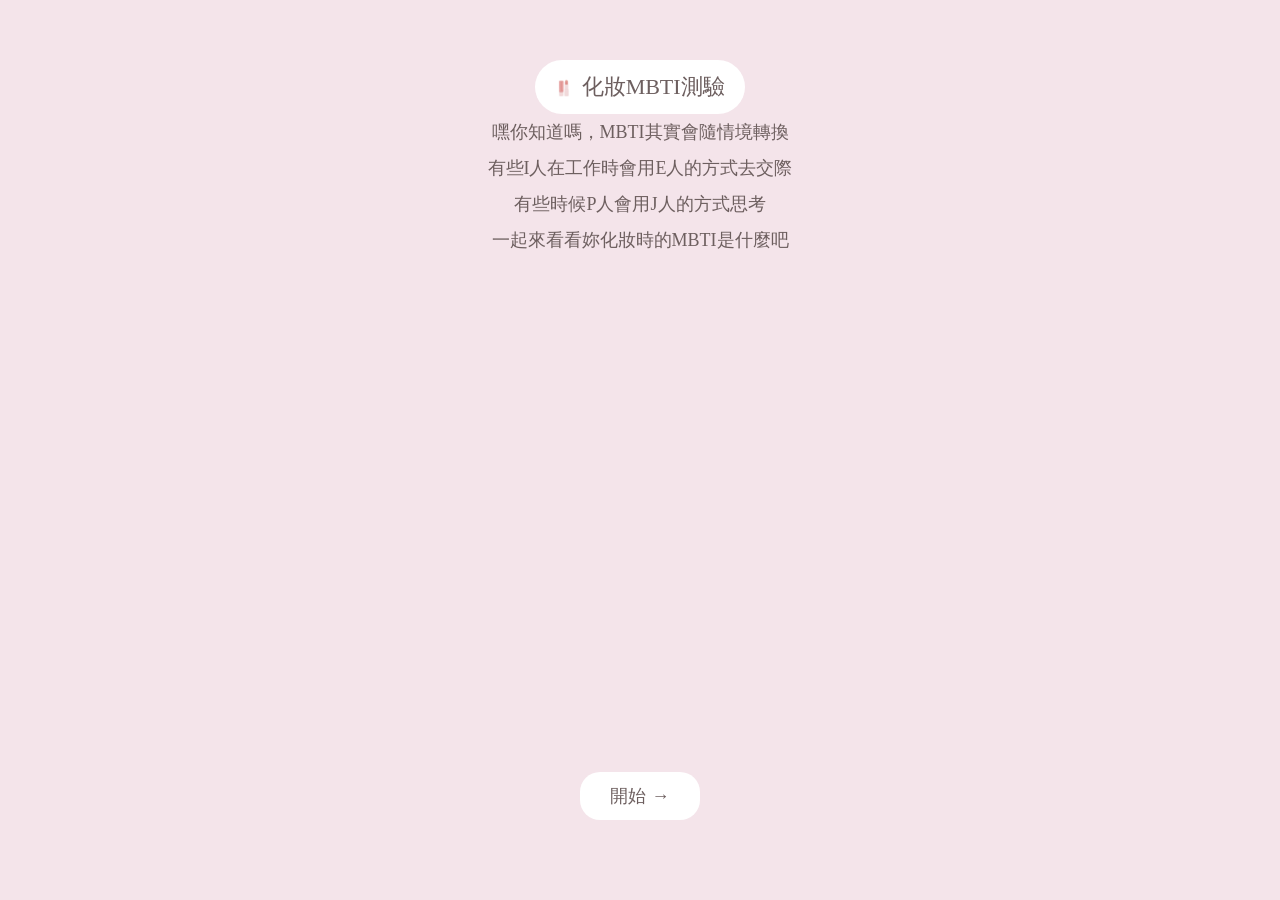
==== index.html @ 0e93921a "Adjust animation properties in index.html淡入改慢 Updated animation timings and delays for smoother tran" ====
<!DOCTYPE html>
<html lang="zh-Hant">
<head>
<meta charset="UTF-8">
<meta name="viewport" content="width=device-width, initial-scale=1.0">
<title>化妝MBTI測驗</title>

<style>
body{
  margin:0;
  font-family:"微軟正黑體";
  background:#f4e4ea;
}

.container{
  width:100%;
  height:100vh;
  display:flex;
  flex-direction:column;
  align-items:center;
  justify-content:flex-start;
  text-align:center;
  padding:40px 20px;
  box-sizing:border-box;
}

/* 標題 */
.title-box{
  margin-top:20px;
  display:inline-flex;
  align-items:center;
  gap:10px;
  background:#FFFFFF;
  padding:12px 20px;
  border-radius:30px;
  font-size:22px;
  color:#6d5f5f;

  opacity:0;
  transform:translateY(10px);
  animation:fadeTitle 1.2s ease forwards;
}

.title-box img{
  height:20px;
  transform:translateY(1px);
}

@keyframes fadeTitle{
  to{
    opacity:1;
    transform:translateY(0);
  }
}

/* ⭐ 超慢逐行 */
.line{
  font-size:18px;
  line-height:2;
  color:#6d5f5f;

  opacity:0;
  transform:translateY(25px);

  animation:fadeUp 1.8s ease forwards;
}

/* ⭐ 間隔拉超長 */
.l1{ animation-delay:0.6s; }
.l2{ animation-delay:2.0s; }
.l3{ animation-delay:3.4s; }
.l4{ animation-delay:4.8s; }

@keyframes fadeUp{
  to{
    opacity:1;
    transform:translateY(0);
  }
}

/* 按鈕 */
.start-btn{
  margin-top:auto;
  margin-bottom:40px;
  padding:12px 30px;
  border:none;
  border-radius:20px;
  font-size:18px;
  background:#FFFFFF;
  color:#6d5f5f;
}
</style>
</head>

<body>

<div class="container">

  <div class="title-box">
    <img src="images/標題小口紅.png">
    化妝MBTI測驗
  </div>

  <!-- ⭐ 逐行 -->
  <div class="line l1">嘿你知道嗎，MBTI其實會隨情境轉換</div>
  <div class="line l2">有些I人在工作時會用E人的方式去交際</div>
  <div class="line l3">有些時候P人會用J人的方式思考</div>
  <div class="line l4">一起來看看妳化妝時的MBTI是什麼吧</div>

  <button class="start-btn" onclick="start()">
    開始 →
  </button>

</div>

<script>
function start(){
  localStorage.setItem("result", JSON.stringify([]));
  location.href = "page1.html";
}
</script>

</body>
</html>
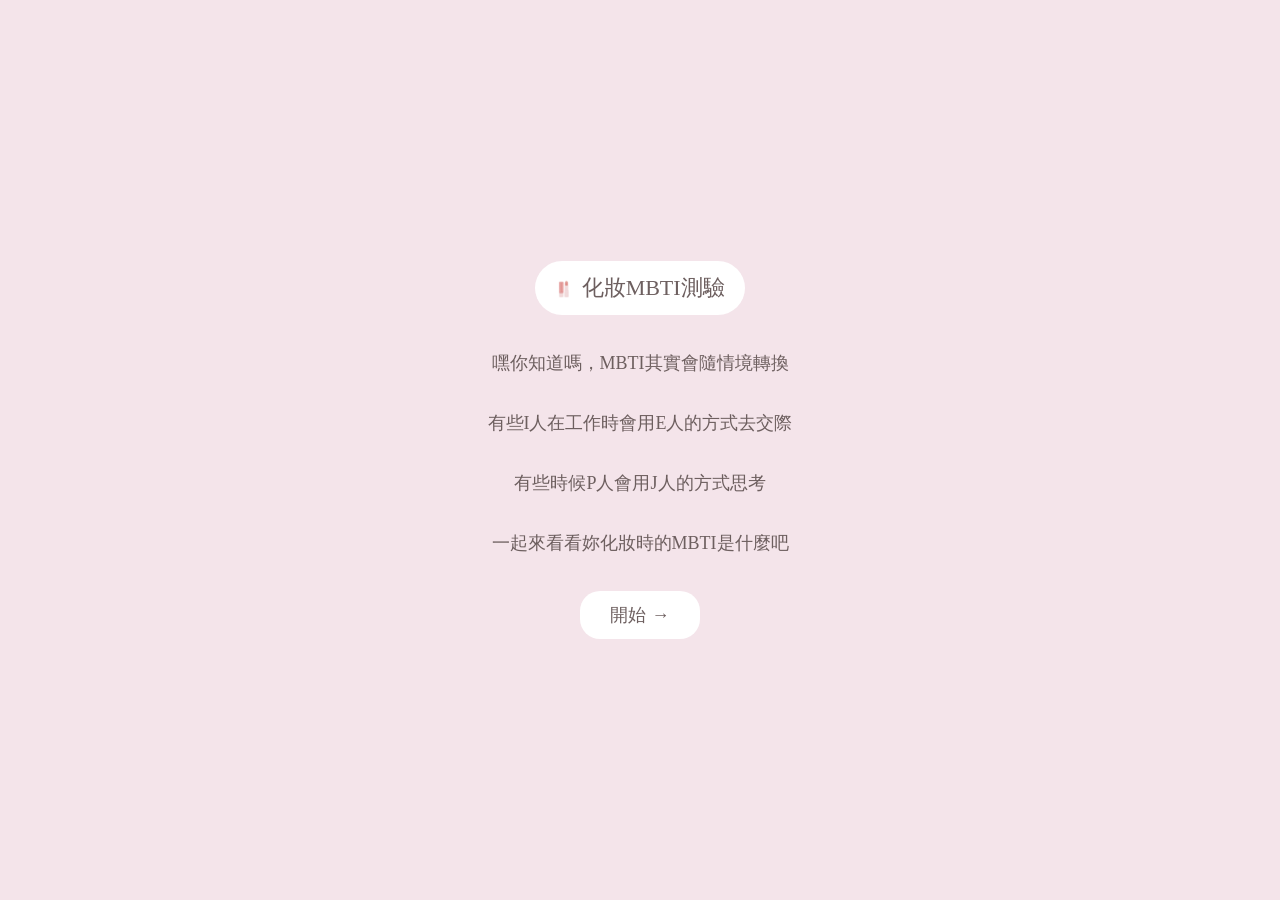
==== commit 31886884: "Update index.html" ====
--- a/index.html
+++ b/index.html
@@ -12,21 +12,22 @@
   background:#f4e4ea;
 }
 
+/* ⭐ 全頁置中 */
 .container{
   width:100%;
-  height:100vh;
+  min-height:100vh;
   display:flex;
   flex-direction:column;
   align-items:center;
-  justify-content:flex-start;
+  justify-content:center; /* ⭐ 上下置中關鍵 */
   text-align:center;
   padding:40px 20px;
   box-sizing:border-box;
+  gap:30px; /* ⭐ 控制整體間距 */
 }
 
 /* 標題 */
 .title-box{
-  margin-top:20px;
   display:inline-flex;
   align-items:center;
   gap:10px;
@@ -53,7 +54,14 @@
   }
 }
 
-/* ⭐ 超慢逐行 */
+/* ⭐ 文字區塊（拉開跟標題距離） */
+.text-box{
+  display:flex;
+  flex-direction:column;
+  gap:24px; /* ⭐ 每行間距 */
+}
+
+/* 逐行動畫 */
 .line{
   font-size:18px;
   line-height:2;
@@ -65,11 +73,11 @@
   animation:fadeUp 1.8s ease forwards;
 }
 
-/* ⭐ 間隔拉超長 */
+/* ⭐ 延遲（可以再慢一點） */
 .l1{ animation-delay:0.6s; }
-.l2{ animation-delay:2.0s; }
+.l2{ animation-delay:2.s; }
 .l3{ animation-delay:3.4s; }
-.l4{ animation-delay:4.8s; }
+.l4{ animation-delay:5.0s; }
 
 @keyframes fadeUp{
   to{
@@ -80,8 +88,6 @@
 
 /* 按鈕 */
 .start-btn{
-  margin-top:auto;
-  margin-bottom:40px;
   padding:12px 30px;
   border:none;
   border-radius:20px;
@@ -101,11 +107,12 @@
     化妝MBTI測驗
   </div>
 
-  <!-- ⭐ 逐行 -->
-  <div class="line l1">嘿你知道嗎，MBTI其實會隨情境轉換</div>
-  <div class="line l2">有些I人在工作時會用E人的方式去交際</div>
-  <div class="line l3">有些時候P人會用J人的方式思考</div>
-  <div class="line l4">一起來看看妳化妝時的MBTI是什麼吧</div>
+  <div class="text-box">
+    <div class="line l1">嘿你知道嗎，MBTI其實會隨情境轉換</div>
+    <div class="line l2">有些I人在工作時會用E人的方式去交際</div>
+    <div class="line l3">有些時候P人會用J人的方式思考</div>
+    <div class="line l4">一起來看看妳化妝時的MBTI是什麼吧</div>
+  </div>
 
   <button class="start-btn" onclick="start()">
     開始 →
